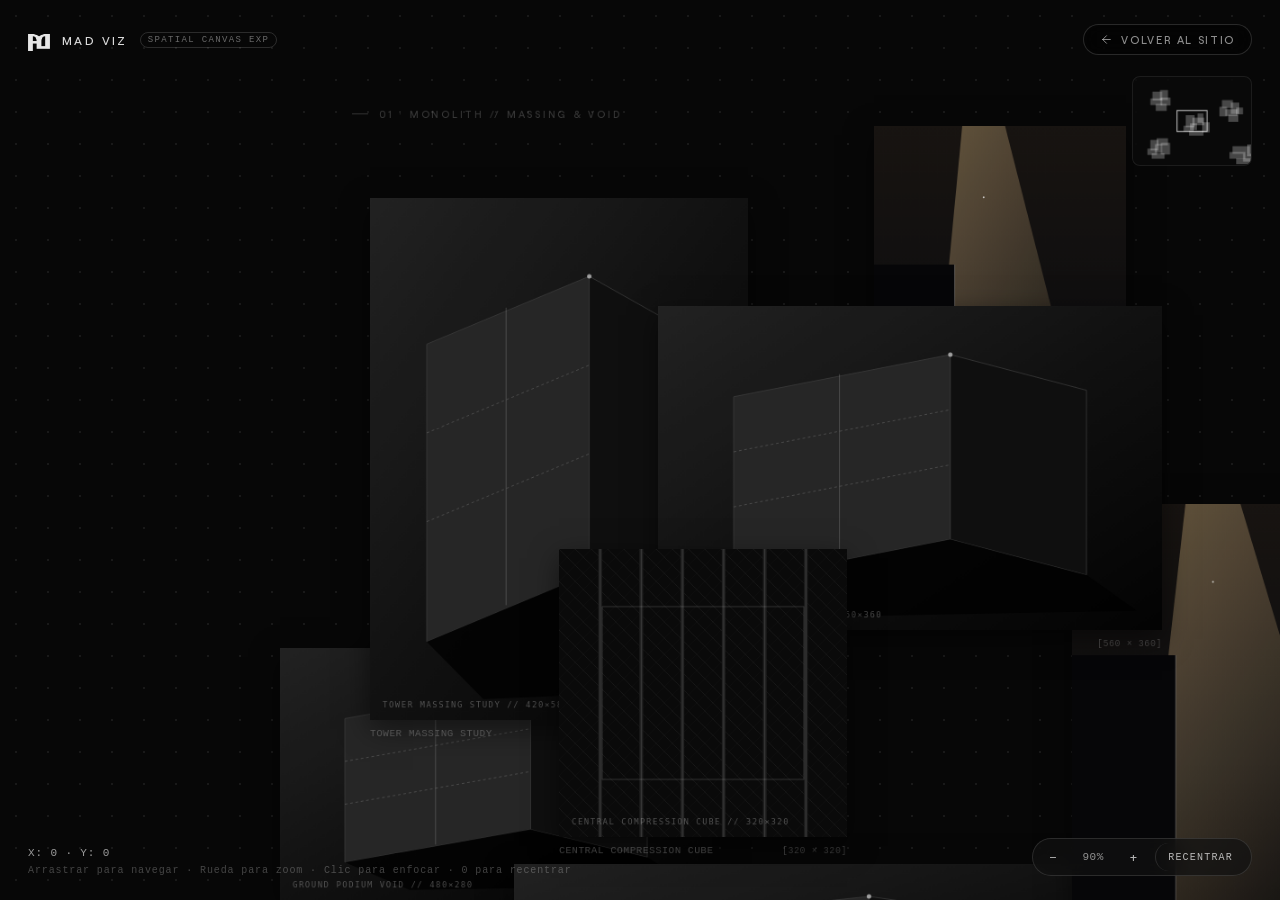
==== infinite-gallery/index.html @ 2778a17e "Initial commit: sitio web MAD" ====
<!DOCTYPE html>
<html lang="es">
<head>
  <meta charset="UTF-8">
  <meta name="viewport" content="width=device-width, initial-scale=1.0, maximum-scale=1.0, user-scalable=no">
  <meta name="description" content="Infinite Spatial Canvas — MAD VIZ Experimental Gallery. Boundless spatial visual territory inspired by early Are.na.">
  <title>Infinite Canvas — MAD VIZ (Experimental)</title>
  <link rel="icon" type="image/png" href="../images/logo-bg.png">
  <link rel="stylesheet" href="../css/infinite-canvas.css">
</head>
<body>

  <!-- Viewport del Lienzo Espacial Infinito -->
  <div id="canvas-viewport" class="canvas-viewport" role="region" aria-label="Lienzo infinito 2D">
    <div id="canvas-world" class="canvas-world"></div>
  </div>

  <!-- Heads-Up Display (HUD) minimalista -->
  <aside class="hud" aria-hidden="false">
    <!-- Encabezado superior -->
    <header class="hud__header">
      <a href="../index.html" class="hud__brand" title="Volver al inicio">
        <img src="../images/logo-white.png" alt="MADVIZ" class="hud__logo-mark">
        <span class="hud__title">MAD VIZ</span>
        <span class="hud__tag">SPATIAL CANVAS EXP</span>
      </a>

      <a href="../index.html" class="hud__back-btn">
        <svg viewBox="0 0 24 24" width="13" height="13" fill="none" stroke="currentColor" stroke-width="1.8" stroke-linecap="round" stroke-linejoin="round">
          <line x1="19" y1="12" x2="5" y2="12"></line>
          <polyline points="12 19 5 12 12 5"></polyline>
        </svg>
        <span>Volver al sitio</span>
      </a>
    </header>

    <!-- Minimapa / Radar de clusters -->
    <div class="hud__minimap" title="Radar espacial">
      <canvas id="minimap-canvas"></canvas>
    </div>

    <!-- Indicador de coordenadas y atajos (inferior izquierdo) -->
    <div class="hud__status">
      <div id="hud-coords" class="hud__coords">X: 0 · Y: 0</div>
      <div class="hud__hint">Arrastrar para navegar · Rueda para zoom · Clic para enfocar · 0 para recentrar</div>
    </div>

    <!-- Controles de navegación y zoom (inferior derecho) -->
    <div class="hud__controls">
      <button id="btn-zoom-out" class="hud__btn" aria-label="Alejar zoom" title="Alejar (-)">−</button>
      <span id="hud-zoom" class="hud__zoom-label">100%</span>
      <button id="btn-zoom-in" class="hud__btn" aria-label="Acercar zoom" title="Acercar (+)">+</button>
      <button id="btn-recenter" class="hud__btn hud__btn-recenter" title="Recentrar vista (0)">Recentrar</button>
    </div>
  </aside>

  <!-- Script del Motor Espacial -->
  <script src="../js/infinite-canvas.js"></script>
</body>
</html>
---- css/infinite-canvas.css ----
/* ============================================================
   MAD VIZ — INFINITE SPATIAL CANVAS (EXPERIMENTAL SECTION)
   Inspired by the spatial curation feeling of early Are.na
   Completely isolated styling — Does not affect the rest of the site
   ============================================================ */

/* ---- Fuentes Oficiales (Roobert) ---- */
@font-face {
  font-family: 'Roobert';
  src: url('../fonts/Roobert-Light.woff2') format('woff2');
  font-weight: 300;
  font-style: normal;
  font-display: swap;
}
@font-face {
  font-family: 'Roobert';
  src: url('../fonts/Roobert-Regular.woff2') format('woff2');
  font-weight: 400;
  font-style: normal;
  font-display: swap;
}
@font-face {
  font-family: 'Roobert';
  src: url('../fonts/Roobert-Medium.woff2') format('woff2');
  font-weight: 500;
  font-style: normal;
  font-display: swap;
}
@font-face {
  font-family: 'Roobert';
  src: url('../fonts/Roobert-SemiBold.woff2') format('woff2');
  font-weight: 600;
  font-style: normal;
  font-display: swap;
}

/* Reset y base scoped */
*, *::before, *::after {
  box-sizing: border-box;
  margin: 0;
  padding: 0;
}

:root {
  --canvas-bg: #070707;
  --canvas-dot: rgba(255, 255, 255, 0.07);
  --canvas-text: #ffffff;
  --canvas-muted: rgba(255, 255, 255, 0.45);
  --canvas-dim: rgba(255, 255, 255, 0.25);
  --canvas-border: rgba(255, 255, 255, 0.12);
  --canvas-item-bg: #111111;
  --font-sans: 'Roobert', -apple-system, BlinkMacSystemFont, "Segoe UI", Roboto, sans-serif;
  --font-mono: ui-monospace, SFMono-Regular, Menlo, Monaco, Consolas, "Liberation Mono", "Courier New", monospace;
}

html, body {
  width: 100%;
  height: 100%;
  overflow: hidden;
  background-color: var(--canvas-bg);
  color: var(--canvas-text);
  font-family: var(--font-sans);
  user-select: none;
  -webkit-user-select: none;
  touch-action: none;
}

/* Viewport principal de la galería espacial */
.canvas-viewport {
  position: absolute;
  inset: 0;
  width: 100vw;
  height: 100vh;
  overflow: hidden;
  cursor: grab;
  background-color: var(--canvas-bg);
  /* Sutil cuadrícula de puntos arquitectónicos en el fondo infinito */
  background-image: radial-gradient(var(--canvas-dot) 1px, transparent 1px);
  background-size: 32px 32px;
  background-position: 0 0;
}

.canvas-viewport.is-dragging {
  cursor: grabbing;
}

/* Capa del mundo virtual transformable (X, Y, Scale) */
.canvas-world {
  position: absolute;
  top: 0;
  left: 0;
  width: 0;
  height: 0;
  transform-origin: 0 0;
  will-change: transform;
  pointer-events: auto;
}

/* ============================================================
   CANVAS ITEM — Bloque visual libre (Organized Chaos / Are.na style)
   ============================================================ */
.canvas-item {
  position: absolute;
  background: var(--canvas-item-bg);
  cursor: pointer;
  transition: transform 0.25s cubic-bezier(0.16, 1, 0.3, 1), box-shadow 0.3s ease;
  transform-origin: center center;
  box-shadow: 0 10px 30px rgba(0, 0, 0, 0.5);
  overflow: visible;
}

.canvas-item:hover {
  z-index: 99 !important;
  box-shadow: 0 20px 50px rgba(0, 0, 0, 0.8), 0 0 0 1px rgba(255, 255, 255, 0.25);
}

.canvas-item__image-wrap {
  width: 100%;
  height: 100%;
  overflow: hidden;
  position: relative;
  background: #141414;
}

.canvas-item__img {
  width: 100%;
  height: 100%;
  object-fit: cover;
  display: block;
  pointer-events: none;
  transition: transform 0.4s ease, filter 0.4s ease;
  filter: brightness(0.92) contrast(1.05);
}

.canvas-item:hover .canvas-item__img {
  transform: scale(1.03);
  filter: brightness(1) contrast(1.08);
}

/* Micro-metadatos estilo Are.na (minimalistas, sin invadir la composición) */
.canvas-item__meta {
  position: absolute;
  top: calc(100% + 8px);
  left: 0;
  width: 100%;
  display: flex;
  justify-content: space-between;
  align-items: center;
  font-family: var(--font-mono);
  font-size: 11px;
  line-height: 1.3;
  letter-spacing: 0.05em;
  color: var(--canvas-dim);
  pointer-events: none;
  transition: color 0.2s ease, opacity 0.2s ease;
  white-space: nowrap;
}

.canvas-item:hover .canvas-item__meta {
  color: var(--canvas-muted);
}

.canvas-item__meta-title {
  overflow: hidden;
  text-overflow: ellipsis;
  max-width: 70%;
  text-transform: uppercase;
}

.canvas-item__meta-dims {
  font-size: 10px;
  color: rgba(255, 255, 255, 0.2);
}

/* Indicador de cluster espacial (sutil tag temático en el espacio) */
.cluster-label {
  position: absolute;
  pointer-events: none;
  font-family: var(--font-sans);
  font-size: 11px;
  font-weight: 500;
  letter-spacing: 0.25em;
  text-transform: uppercase;
  color: rgba(255, 255, 255, 0.2);
  display: flex;
  align-items: center;
  gap: 12px;
  white-space: nowrap;
}

.cluster-label::before {
  content: '';
  display: inline-block;
  width: 18px;
  height: 1px;
  background: rgba(255, 255, 255, 0.2);
}

/* ============================================================
   HEADS-UP DISPLAY (HUD) — Interfaz discreta y minimalista
   ============================================================ */
.hud {
  position: fixed;
  inset: 0;
  pointer-events: none;
  z-index: 1000;
}

/* Barra superior minimalista */
.hud__header {
  position: absolute;
  top: 24px;
  left: 28px;
  right: 28px;
  display: flex;
  justify-content: space-between;
  align-items: center;
  pointer-events: auto;
}

.hud__brand {
  display: flex;
  align-items: center;
  gap: 12px;
  text-decoration: none;
  color: var(--canvas-text);
}

.hud__logo-mark {
  width: 22px;
  height: 22px;
  opacity: 0.9;
}

.hud__title {
  font-size: 12px;
  font-weight: 500;
  letter-spacing: 0.2em;
  text-transform: uppercase;
  color: rgba(255, 255, 255, 0.85);
}

.hud__tag {
  font-family: var(--font-mono);
  font-size: 9px;
  letter-spacing: 0.15em;
  color: rgba(255, 255, 255, 0.4);
  padding: 2px 7px;
  border: 1px solid rgba(255, 255, 255, 0.15);
  border-radius: 999px;
  text-transform: uppercase;
}

.hud__back-btn {
  display: inline-flex;
  align-items: center;
  gap: 8px;
  font-family: var(--font-sans);
  font-size: 11px;
  font-weight: 500;
  letter-spacing: 0.15em;
  text-transform: uppercase;
  color: rgba(255, 255, 255, 0.55);
  text-decoration: none;
  padding: 8px 16px;
  border: 1px solid rgba(255, 255, 255, 0.15);
  border-radius: 999px;
  background: rgba(0, 0, 0, 0.4);
  backdrop-filter: blur(10px);
  -webkit-backdrop-filter: blur(10px);
  transition: all 0.2s ease;
}

.hud__back-btn:hover {
  color: #ffffff;
  border-color: rgba(255, 255, 255, 0.4);
  background: rgba(255, 255, 255, 0.08);
}

/* Indicador de coordenadas y ayuda (esquina inferior izquierda) */
.hud__status {
  position: absolute;
  bottom: 24px;
  left: 28px;
  display: flex;
  flex-direction: column;
  gap: 6px;
  font-family: var(--font-mono);
  font-size: 11px;
  letter-spacing: 0.08em;
  color: rgba(255, 255, 255, 0.35);
  pointer-events: none;
}

.hud__coords {
  color: rgba(255, 255, 255, 0.6);
}

.hud__hint {
  font-size: 10px;
  color: rgba(255, 255, 255, 0.25);
}

/* Controles de Zoom y Recentrado (esquina inferior derecha) */
.hud__controls {
  position: absolute;
  bottom: 24px;
  right: 28px;
  display: flex;
  align-items: center;
  gap: 4px;
  background: rgba(18, 18, 18, 0.7);
  border: 1px solid rgba(255, 255, 255, 0.12);
  backdrop-filter: blur(12px);
  -webkit-backdrop-filter: blur(12px);
  padding: 4px 6px;
  border-radius: 999px;
  pointer-events: auto;
}

.hud__btn {
  background: transparent;
  border: none;
  color: rgba(255, 255, 255, 0.7);
  font-family: var(--font-sans);
  font-size: 13px;
  font-weight: 400;
  width: 28px;
  height: 28px;
  border-radius: 50%;
  display: flex;
  align-items: center;
  justify-content: center;
  cursor: pointer;
  transition: all 0.18s ease;
}

.hud__btn:hover {
  color: #ffffff;
  background: rgba(255, 255, 255, 0.12);
}

.hud__btn:active {
  transform: scale(0.92);
}

.hud__zoom-label {
  font-family: var(--font-mono);
  font-size: 11px;
  letter-spacing: 0.05em;
  min-width: 44px;
  text-align: center;
  color: rgba(255, 255, 255, 0.55);
}

.hud__btn-recenter {
  width: auto;
  padding: 0 12px;
  border-radius: 999px;
  font-size: 10px;
  letter-spacing: 0.12em;
  text-transform: uppercase;
  font-family: var(--font-mono);
  border-left: 1px solid rgba(255, 255, 255, 0.12);
  margin-left: 4px;
}

/* Vista previa de cluster en minimapa (radar sutil) */
.hud__minimap {
  position: absolute;
  top: 76px;
  right: 28px;
  width: 120px;
  height: 90px;
  background: rgba(12, 12, 12, 0.6);
  border: 1px solid rgba(255, 255, 255, 0.08);
  border-radius: 8px;
  backdrop-filter: blur(8px);
  -webkit-backdrop-filter: blur(8px);
  pointer-events: auto;
  overflow: hidden;
  transition: opacity 0.3s ease;
}

.hud__minimap canvas {
  width: 100%;
  height: 100%;
  display: block;
}

@media (max-width: 768px) {
  .hud__header { top: 16px; left: 16px; right: 16px; }
  .hud__status { bottom: 16px; left: 16px; font-size: 10px; }
  .hud__controls { bottom: 16px; right: 16px; }
  .hud__minimap { display: none; }
  .hud__title { font-size: 11px; }
}
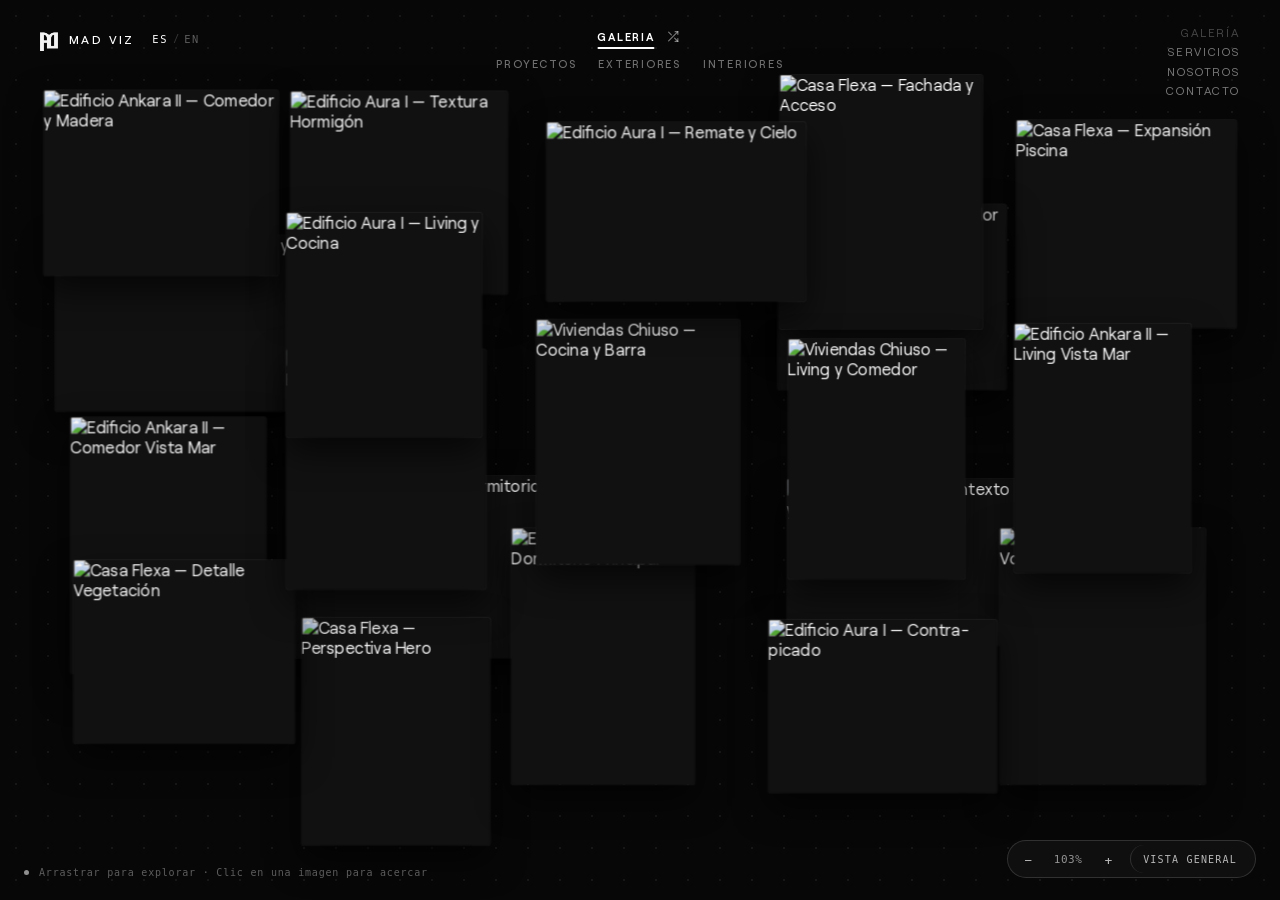
==== commit 19e71493: "Actualizar galeria interactiva y vista grid de archivo" ====
--- a/infinite-gallery/index.html
+++ b/infinite-gallery/index.html
@@ -3,58 +3,142 @@
 <head>
   <meta charset="UTF-8">
   <meta name="viewport" content="width=device-width, initial-scale=1.0, maximum-scale=1.0, user-scalable=no">
-  <meta name="description" content="Infinite Spatial Canvas — MAD VIZ Experimental Gallery. Boundless spatial visual territory inspired by early Are.na.">
-  <title>Infinite Canvas — MAD VIZ (Experimental)</title>
+  <meta name="description" content="Galería Espacial — MAD VIZ. Lienzo interactivo ajustado a la pantalla con 3 modos de organización: Por Proyecto, Aleatorio e Interiores / Exteriores.">
+  <title>Galería Espacial — MAD VIZ (Experimental)</title>
   <link rel="icon" type="image/png" href="../images/logo-bg.png">
   <link rel="stylesheet" href="../css/infinite-canvas.css">
 </head>
-<body>
+<body class="page-infinite-gallery">
 
-  <!-- Viewport del Lienzo Espacial Infinito -->
-  <div id="canvas-viewport" class="canvas-viewport" role="region" aria-label="Lienzo infinito 2D">
+  <!-- Puntero custom dot (monopo style - idéntico a toda la web) -->
+  <div class="cursor-dot" id="cursor-dot" aria-hidden="true"></div>
+
+  <!-- Menu Overlay (Mobile / Navegación Global) -->
+  <div id="menu-overlay" class="menu-overlay" role="dialog" aria-modal="true">
+    <div class="menu-overlay__header">
+      <a href="../index.html" class="menu-overlay__logo">
+        <img src="../images/logo-white.png" alt="MADVIZ">
+      </a>
+      <button class="menu-overlay__close">Close</button>
+    </div>
+    <nav class="menu-overlay__nav">
+      <a href="../index.html" data-es="Inicio" data-en="Home">Inicio</a>
+      <a href="../archive.html" class="is-active" data-es="Galería" data-en="Gallery">Galería</a>
+      <a href="../services.html" data-es="Servicios" data-en="Services">Servicios</a>
+      <a href="../about.html" data-es="Nosotros" data-en="About">Nosotros</a>
+      <a href="../contact.html" data-es="Contacto" data-en="Contact">Contacto</a>
+    </nav>
+    <div class="menu-overlay__footer">
+      <p>Mar del Plata, Argentina</p>
+      <p>© 2025 MAD 3D Studio</p>
+    </div>
+  </div>
+
+  <!-- Viewport del Lienzo Espacial Ajustado a la Pantalla -->
+  <div id="canvas-viewport" class="canvas-viewport" role="region" aria-label="Lienzo espacial">
     <div id="canvas-world" class="canvas-world"></div>
   </div>
 
-  <!-- Heads-Up Display (HUD) minimalista -->
+  <!-- Heads-Up Display (HUD) con Navegación General y Selector de Modos -->
   <aside class="hud" aria-hidden="false">
-    <!-- Encabezado superior -->
+    <!-- Encabezado superior con Secciones Generales y Selector de Modos -->
     <header class="hud__header">
-      <a href="../index.html" class="hud__brand" title="Volver al inicio">
-        <img src="../images/logo-white.png" alt="MADVIZ" class="hud__logo-mark">
-        <span class="hud__title">MAD VIZ</span>
-        <span class="hud__tag">SPATIAL CANVAS EXP</span>
-      </a>
+      <!-- Izquierda: Logotipo MAD VIZ + ES/EN -->
+      <div class="site-header__left">
+        <a href="../index.html" class="hud__brand" title="Volver al inicio" aria-label="MADVIZ Inicio">
+          <div class="hud__logo-wrap glitch-logo">
+            <img src="../images/logo-white.png" alt="MADVIZ" class="hud__logo-mark">
+            <div class="glitch-logo__layer glitch-logo__layer--1" aria-hidden="true">
+              <img src="../images/logo-white.png" alt="">
+            </div>
+            <div class="glitch-logo__layer glitch-logo__layer--2" aria-hidden="true">
+              <img src="../images/logo-white.png" alt="">
+            </div>
+            <div class="glitch-logo__layer glitch-logo__layer--3" aria-hidden="true">
+              <img src="../images/logo-white.png" alt="">
+            </div>
+          </div>
+          <span class="hud__title">MAD VIZ</span>
+        </a>
+        <div class="lang-switcher" aria-label="Idioma">
+          <button class="lang-btn is-active" data-lang="es" aria-label="Español">ES</button>
+          <span class="lang-sep" aria-hidden="true">/</span>
+          <button class="lang-btn" data-lang="en" aria-label="English">EN</button>
+        </div>
+      </div>
 
-      <a href="../index.html" class="hud__back-btn">
-        <svg viewBox="0 0 24 24" width="13" height="13" fill="none" stroke="currentColor" stroke-width="1.8" stroke-linecap="round" stroke-linejoin="round">
-          <line x1="19" y1="12" x2="5" y2="12"></line>
-          <polyline points="12 19 5 12 12 5"></polyline>
-        </svg>
-        <span>Volver al sitio</span>
-      </a>
+      <!-- SELECTOR DE MODOS EN 2 FILAS (Centrado exacto en pantalla) -->
+      <nav class="hud__nav-matrix" aria-label="Modos de visualización">
+        <!-- Fila 1: GALERIA + ICONO ALEATORIZADOR -->
+        <div class="hud__nav-row hud__nav-row--top">
+          <button class="hud__mode-btn is-active" data-mode="gallery">GALERIA</button>
+          <button id="btn-shuffle" class="hud__shuffle-btn" title="Mezclar tablero aleatoriamente" aria-label="Aleatorizar tablero">
+            <svg viewBox="0 0 24 24" width="13" height="13" fill="none" stroke="currentColor" stroke-width="2.2" stroke-linecap="round" stroke-linejoin="round">
+              <polyline points="16 3 21 3 21 8"></polyline>
+              <line x1="4" y1="20" x2="21" y2="3"></line>
+              <polyline points="21 16 21 21 16 21"></polyline>
+              <line x1="15" y1="15" x2="21" y2="21"></line>
+              <line x1="4" y1="4" x2="9" y2="9"></line>
+            </svg>
+          </button>
+        </div>
+
+        <!-- Fila 2: PROYECTOS · EXTERIORES · INTERIORES -->
+        <div class="hud__nav-row hud__nav-row--bottom">
+          <button class="hud__mode-btn" data-mode="projects">PROYECTOS</button>
+          <button class="hud__mode-btn" data-mode="exteriors">EXTERIORES</button>
+          <button class="hud__mode-btn" data-mode="interiors">INTERIORES</button>
+        </div>
+      </nav>
+
+      <!-- Derecha: Secciones del sitio general (sin botón 'Volver al sitio') -->
+      <nav class="site-nav" aria-label="Navegación principal">
+        <a href="../archive.html" class="is-active" data-es="Galería" data-en="Gallery">Galería</a>
+        <a href="../services.html" data-es="Servicios" data-en="Services">Servicios</a>
+        <a href="../about.html" data-es="Nosotros" data-en="About">Nosotros</a>
+        <a href="../contact.html" data-es="Contacto" data-en="Contact">Contacto</a>
+        <button class="menu-toggle-mobile" id="menu-toggle" aria-label="Abrir menú">Menu</button>
+      </nav>
     </header>
 
-    <!-- Minimapa / Radar de clusters -->
-    <div class="hud__minimap" title="Radar espacial">
-      <canvas id="minimap-canvas"></canvas>
+    <!-- Indicador inferior izquierdo -->
+    <div class="hud__status">
+      <span class="hud__status-dot"></span>
+      <span id="hud-status-text">Arrastrar para explorar · Clic en una imagen para acercar</span>
     </div>
 
-    <!-- Indicador de coordenadas y atajos (inferior izquierdo) -->
-    <div class="hud__status">
-      <div id="hud-coords" class="hud__coords">X: 0 · Y: 0</div>
-      <div class="hud__hint">Arrastrar para navegar · Rueda para zoom · Clic para enfocar · 0 para recentrar</div>
-    </div>
-
-    <!-- Controles de navegación y zoom (inferior derecho) -->
+    <!-- Controles de Zoom y Vista General (inferior derecho) -->
     <div class="hud__controls">
       <button id="btn-zoom-out" class="hud__btn" aria-label="Alejar zoom" title="Alejar (-)">−</button>
       <span id="hud-zoom" class="hud__zoom-label">100%</span>
       <button id="btn-zoom-in" class="hud__btn" aria-label="Acercar zoom" title="Acercar (+)">+</button>
-      <button id="btn-recenter" class="hud__btn hud__btn-recenter" title="Recentrar vista (0)">Recentrar</button>
+      <button id="btn-recenter" class="hud__btn hud__btn-recenter" title="Vista General (0)">Vista General</button>
     </div>
   </aside>
 
-  <!-- Script del Motor Espacial -->
+  <!-- Lightbox / Modal a Pantalla Completa (Click 2) -->
+  <div id="spatial-lightbox" class="spatial-lightbox" role="dialog" aria-modal="true" aria-hidden="true">
+    <button id="spatial-lightbox-close" class="spatial-lightbox__close">Cerrar</button>
+    <button id="spatial-lightbox-prev" class="spatial-lightbox__nav spatial-lightbox__nav--prev" aria-label="Anterior">
+      <svg viewBox="0 0 24 24" width="24" height="24" fill="none" stroke="currentColor" stroke-width="1.5" stroke-linecap="round" stroke-linejoin="round">
+        <polyline points="15 18 9 12 15 6"></polyline>
+      </svg>
+    </button>
+    <div class="spatial-lightbox__stage">
+      <img id="spatial-lightbox-img" class="spatial-lightbox__img" src="" alt="Render arquitectónico">
+      <div class="spatial-lightbox__info">
+        <span id="spatial-lightbox-title" class="spatial-lightbox__title"></span>
+        <span id="spatial-lightbox-counter" class="spatial-lightbox__counter"></span>
+      </div>
+    </div>
+    <button id="spatial-lightbox-next" class="spatial-lightbox__nav spatial-lightbox__nav--next" aria-label="Siguiente">
+      <svg viewBox="0 0 24 24" width="24" height="24" fill="none" stroke="currentColor" stroke-width="1.5" stroke-linecap="round" stroke-linejoin="round">
+        <polyline points="9 18 15 12 9 6"></polyline>
+      </svg>
+    </button>
+  </div>
+
+  <!-- Motor del Lienzo Espacial -->
   <script src="../js/infinite-canvas.js"></script>
 </body>
 </html>
--- a/css/infinite-canvas.css
+++ b/css/infinite-canvas.css
@@ -1,7 +1,8 @@
 /* ============================================================
-   MAD VIZ — INFINITE SPATIAL CANVAS (EXPERIMENTAL SECTION)
-   Inspired by the spatial curation feeling of early Are.na
-   Completely isolated styling — Does not affect the rest of the site
+   MAD VIZ — SCREEN-FITTED SPATIAL CANVAS (EXPERIMENTAL SECTION)
+   Fits screen size on PC & Phone · 3 Organization Modes
+   No text under images · Clean expand icon · Titles on zoom-in
+   100% isolated styling
    ============================================================ */
 
 /* ---- Fuentes Oficiales (Roobert) ---- */
@@ -34,7 +35,6 @@
   font-display: swap;
 }
 
-/* Reset y base scoped */
 *, *::before, *::after {
   box-sizing: border-box;
   margin: 0;
@@ -43,14 +43,11 @@
 
 :root {
   --canvas-bg: #070707;
-  --canvas-dot: rgba(255, 255, 255, 0.07);
-  --canvas-text: #ffffff;
-  --canvas-muted: rgba(255, 255, 255, 0.45);
-  --canvas-dim: rgba(255, 255, 255, 0.25);
-  --canvas-border: rgba(255, 255, 255, 0.12);
-  --canvas-item-bg: #111111;
+  --canvas-dot: rgba(255, 255, 255, 0.06);
+  --text-main: #ffffff;
+  --text-muted: rgba(255, 255, 255, 0.5);
   --font-sans: 'Roobert', -apple-system, BlinkMacSystemFont, "Segoe UI", Roboto, sans-serif;
-  --font-mono: ui-monospace, SFMono-Regular, Menlo, Monaco, Consolas, "Liberation Mono", "Courier New", monospace;
+  --font-mono: ui-monospace, SFMono-Regular, Menlo, Monaco, Consolas, monospace;
 }
 
 html, body {
@@ -58,14 +55,16 @@
   height: 100%;
   overflow: hidden;
   background-color: var(--canvas-bg);
-  color: var(--canvas-text);
+  color: var(--text-main);
   font-family: var(--font-sans);
   user-select: none;
   -webkit-user-select: none;
   touch-action: none;
 }
 
-/* Viewport principal de la galería espacial */
+/* ============================================================
+   CANVAS VIEWPORT & WORLD (Ajustado al tamaño de pantalla)
+   ============================================================ */
 .canvas-viewport {
   position: absolute;
   inset: 0;
@@ -74,7 +73,6 @@
   overflow: hidden;
   cursor: grab;
   background-color: var(--canvas-bg);
-  /* Sutil cuadrícula de puntos arquitectónicos en el fondo infinito */
   background-image: radial-gradient(var(--canvas-dot) 1px, transparent 1px);
   background-size: 32px 32px;
   background-position: 0 0;
@@ -84,7 +82,6 @@
   cursor: grabbing;
 }
 
-/* Capa del mundo virtual transformable (X, Y, Scale) */
 .canvas-world {
   position: absolute;
   top: 0;
@@ -96,108 +93,238 @@
   pointer-events: auto;
 }
 
+/* Etiquetas flotantes de sección (Aparecen en modo categorías o al enfocar) */
+.section-marker {
+  position: absolute;
+  font-family: var(--font-sans);
+  font-size: 11px;
+  font-weight: 500;
+  letter-spacing: 0.22em;
+  text-transform: uppercase;
+  color: rgba(255, 255, 255, 0.4);
+  pointer-events: none;
+  white-space: nowrap;
+  transition: opacity 0.4s ease, transform 0.4s ease;
+  display: flex;
+  align-items: center;
+  gap: 10px;
+}
+
+.section-marker::before {
+  content: '';
+  display: inline-block;
+  width: 14px;
+  height: 1px;
+  background: rgba(255, 255, 255, 0.3);
+}
+
+/* Título de proyecto — Oculto en vista general, emerge al seleccionar */
+.project-header-marker {
+  position: absolute;
+  display: flex;
+  align-items: baseline;
+  gap: 10px;
+  opacity: 0;
+  pointer-events: none;
+  transform: translateY(10px);
+  transition: opacity 0.4s cubic-bezier(0.16, 1, 0.3, 1), transform 0.4s cubic-bezier(0.16, 1, 0.3, 1);
+  white-space: nowrap;
+  z-index: 120;
+}
+
+.project-header-marker.is-visible {
+  opacity: 1;
+  pointer-events: auto;
+  transform: translateY(0);
+}
+
+.project-header-marker__num {
+  font-family: var(--font-mono);
+  font-size: 11px;
+  letter-spacing: 0.16em;
+  color: rgba(255, 255, 255, 0.45);
+}
+
+.project-header-marker__title {
+  font-size: clamp(1.2rem, 2vw, 1.6rem);
+  font-weight: 300;
+  letter-spacing: 0.08em;
+  text-transform: uppercase;
+  color: #ffffff;
+  text-shadow: 0 4px 18px rgba(0, 0, 0, 0.85);
+}
+
 /* ============================================================
-   CANVAS ITEM — Bloque visual libre (Organized Chaos / Are.na style)
+   SPATIAL ITEM (Sin texto inferior · Animación 3D · Transición fluida)
    ============================================================ */
-.canvas-item {
-  position: absolute;
-  background: var(--canvas-item-bg);
+.spatial-item {
+  position: absolute;
   cursor: pointer;
-  transition: transform 0.25s cubic-bezier(0.16, 1, 0.3, 1), box-shadow 0.3s ease;
-  transform-origin: center center;
-  box-shadow: 0 10px 30px rgba(0, 0, 0, 0.5);
-  overflow: visible;
-}
-
-.canvas-item:hover {
-  z-index: 99 !important;
-  box-shadow: 0 20px 50px rgba(0, 0, 0, 0.8), 0 0 0 1px rgba(255, 255, 255, 0.25);
-}
-
-.canvas-item__image-wrap {
+  transform-style: preserve-3d;
+  will-change: transform, left, top, width, height, box-shadow, filter, opacity;
+  /* Transición fluida al cambiar de modo de ordenamiento y asentamiento suave */
+  transition:
+    left 0.65s cubic-bezier(0.16, 1, 0.3, 1),
+    top 0.65s cubic-bezier(0.16, 1, 0.3, 1),
+    width 0.65s cubic-bezier(0.16, 1, 0.3, 1),
+    height 0.65s cubic-bezier(0.16, 1, 0.3, 1),
+    transform 0.16s cubic-bezier(0.2, 0.9, 0.3, 1),
+    box-shadow 0.25s ease,
+    filter 0.45s cubic-bezier(0.16, 1, 0.3, 1),
+    opacity 0.45s cubic-bezier(0.16, 1, 0.3, 1);
+  user-select: none;
+  -webkit-user-select: none;
+}
+
+.spatial-item__card {
+  position: relative;
   width: 100%;
   height: 100%;
+  background: #111111;
+  box-shadow: 0 14px 34px rgba(0, 0, 0, 0.65), 0 0 0 1px rgba(255, 255, 255, 0.07);
   overflow: hidden;
-  position: relative;
-  background: #141414;
-}
-
-.canvas-item__img {
+  border-radius: 2px;
+  transition: box-shadow 0.25s ease, border-color 0.25s ease;
+}
+
+.spatial-item__img {
   width: 100%;
   height: 100%;
   object-fit: cover;
   display: block;
   pointer-events: none;
-  transition: transform 0.4s ease, filter 0.4s ease;
-  filter: brightness(0.92) contrast(1.05);
-}
-
-.canvas-item:hover .canvas-item__img {
-  transform: scale(1.03);
-  filter: brightness(1) contrast(1.08);
-}
-
-/* Micro-metadatos estilo Are.na (minimalistas, sin invadir la composición) */
-.canvas-item__meta {
-  position: absolute;
-  top: calc(100% + 8px);
-  left: 0;
-  width: 100%;
-  display: flex;
-  justify-content: space-between;
-  align-items: center;
-  font-family: var(--font-mono);
-  font-size: 11px;
-  line-height: 1.3;
-  letter-spacing: 0.05em;
-  color: var(--canvas-dim);
-  pointer-events: none;
-  transition: color 0.2s ease, opacity 0.2s ease;
-  white-space: nowrap;
-}
-
-.canvas-item:hover .canvas-item__meta {
-  color: var(--canvas-muted);
-}
-
-.canvas-item__meta-title {
-  overflow: hidden;
-  text-overflow: ellipsis;
-  max-width: 70%;
-  text-transform: uppercase;
-}
-
-.canvas-item__meta-dims {
-  font-size: 10px;
-  color: rgba(255, 255, 255, 0.2);
-}
-
-/* Indicador de cluster espacial (sutil tag temático en el espacio) */
-.cluster-label {
-  position: absolute;
-  pointer-events: none;
+  transition: transform 0.22s cubic-bezier(0.2, 0.9, 0.3, 1), filter 0.45s ease;
+  filter: brightness(0.96) contrast(1.02);
+}
+
+/* Brillo especular 3D tipo cresta de ola */
+.spatial-item__shine {
+  position: absolute;
+  inset: 0;
+  background: radial-gradient(circle at 50% 50%, rgba(255, 255, 255, 0.28) 0%, transparent 65%);
+  opacity: 0;
+  pointer-events: none;
+  transition: opacity 0.25s ease;
+  mix-blend-mode: overlay;
+}
+
+/* Hover 3D Atractivo estilo onda / ola */
+.spatial-item:hover {
+  z-index: 95 !important;
+}
+
+.spatial-item:hover .spatial-item__card {
+  box-shadow: 0 32px 75px rgba(0, 0, 0, 0.94), 0 0 0 1.5px rgba(255, 255, 255, 0.45);
+}
+
+.spatial-item:hover .spatial-item__img {
+  filter: brightness(1.08) contrast(1.06);
+}
+
+.spatial-item:hover .spatial-item__shine {
+  opacity: 1;
+}
+
+/* Estado Enfocado (Click 1) — Completamente normal, centrada y sin rotación residual */
+.spatial-item.is-focused,
+.spatial-item.is-focused:hover {
+  z-index: 100 !important;
+  transform: translateZ(28px) !important;
+}
+
+.spatial-item.is-focused .spatial-item__card,
+.spatial-item.is-focused:hover .spatial-item__card {
+  box-shadow: 0 36px 85px rgba(0, 0, 0, 0.96), 0 0 0 2px rgba(255, 255, 255, 0.85);
+  transform: none !important;
+}
+
+.spatial-item.is-focused .spatial-item__img,
+.spatial-item.is-focused:hover .spatial-item__img {
+  transform: none !important;
+  filter: brightness(1.08) contrast(1.08);
+}
+
+/* Ítems ocultos en modos filtrados (Exteriores / Interiores) */
+.spatial-item.is-hidden {
+  opacity: 0 !important;
+  pointer-events: none !important;
+  transform: scale(0.35) !important;
+  transition: opacity 0.45s ease, transform 0.45s ease !important;
+}
+
+/* Al seleccionar una imagen: las demás se ponen en gris y con transparencia muy leve */
+.canvas-world.has-focused-item .spatial-item:not(.is-focused) {
+  filter: grayscale(100%) brightness(0.72);
+  opacity: 0.82;
+}
+
+.canvas-world.has-focused-item .spatial-item.is-focused {
+  filter: grayscale(0%) brightness(1.08);
+  opacity: 1;
+}
+
+/* TÍTULO DEL PROYECTO SOBRE LA IMAGEN (Superior Izquierda · Sin recuadro) */
+.spatial-item__project-tag {
+  position: absolute;
+  top: 14px;
+  left: 15px;
+  color: #ffffff;
   font-family: var(--font-sans);
   font-size: 11px;
-  font-weight: 500;
-  letter-spacing: 0.25em;
-  text-transform: uppercase;
-  color: rgba(255, 255, 255, 0.2);
-  display: flex;
-  align-items: center;
-  gap: 12px;
+  font-weight: 600;
+  letter-spacing: 0.16em;
+  text-transform: uppercase;
+  text-shadow:
+    0 1px 3px rgba(0, 0, 0, 1),
+    0 2px 8px rgba(0, 0, 0, 0.95),
+    0 4px 16px rgba(0, 0, 0, 0.9),
+    0 0 24px rgba(0, 0, 0, 0.85);
+  opacity: 0;
+  transform: translateY(-4px);
+  transition: opacity 0.28s ease, transform 0.28s cubic-bezier(0.16, 1, 0.3, 1);
+  pointer-events: none;
+  z-index: 25;
   white-space: nowrap;
-}
-
-.cluster-label::before {
-  content: '';
-  display: inline-block;
-  width: 18px;
-  height: 1px;
-  background: rgba(255, 255, 255, 0.2);
+  user-select: none;
+}
+
+.spatial-item.is-focused .spatial-item__project-tag {
+  opacity: 1;
+  transform: translateY(0);
+}
+
+/* LOGO DE FLECHITAS SIN RECUADRO NI TEXTO (Click 1 -> Indicador para Click 2) */
+.spatial-item__expand-icon {
+  position: absolute;
+  bottom: 12px;
+  right: 12px;
+  width: 20px;
+  height: 20px;
+  display: flex;
+  align-items: center;
+  justify-content: center;
+  color: #ffffff;
+  filter: drop-shadow(0 2px 6px rgba(0, 0, 0, 0.9));
+  opacity: 0;
+  transform: scale(0.65);
+  transition: opacity 0.28s ease, transform 0.28s cubic-bezier(0.16, 1, 0.3, 1);
+  pointer-events: none;
+  z-index: 20;
+}
+
+.spatial-item__expand-icon svg {
+  width: 100%;
+  height: 100%;
+  display: block;
+}
+
+.spatial-item.is-focused .spatial-item__expand-icon {
+  opacity: 1;
+  transform: scale(1);
 }
 
 /* ============================================================
-   HEADS-UP DISPLAY (HUD) — Interfaz discreta y minimalista
+   HEADS-UP DISPLAY (HUD)
    ============================================================ */
 .hud {
   position: fixed;
@@ -206,30 +333,150 @@
   z-index: 1000;
 }
 
-/* Barra superior minimalista */
 .hud__header {
   position: absolute;
-  top: 24px;
-  left: 28px;
-  right: 28px;
+  top: 1.6rem;
+  left: 2.5rem;
+  right: 2.5rem;
   display: flex;
   justify-content: space-between;
-  align-items: center;
+  align-items: flex-start;
+  gap: 16px;
   pointer-events: auto;
+  z-index: 1000;
+}
+
+/* Izquierda: Logotipo + Selector de Idioma ES/EN */
+.site-header__left {
+  display: flex;
+  align-items: center;
+  gap: 1.1rem;
+  height: 26px;
+  flex-shrink: 0;
 }
 
 .hud__brand {
   display: flex;
   align-items: center;
-  gap: 12px;
+  gap: 11px;
   text-decoration: none;
-  color: var(--canvas-text);
+  color: #ffffff;
+}
+
+/* Selector de idioma — ES / EN */
+.lang-switcher {
+  display: flex;
+  align-items: center;
+  gap: 5px;
+}
+
+.lang-btn {
+  font-family: var(--font-mono);
+  font-size: 0.65rem;
+  font-weight: 400;
+  letter-spacing: 0.16em;
+  color: rgba(255, 255, 255, 0.35);
+  text-transform: uppercase;
+  cursor: pointer;
+  padding: 0;
+  transition: color 0.2s ease;
+  background: none;
+  border: none;
+}
+
+.lang-btn.is-active {
+  color: #ffffff;
+}
+
+.lang-btn:hover:not(.is-active) {
+  color: rgba(255, 255, 255, 0.75);
+}
+
+.lang-sep {
+  font-family: var(--font-mono);
+  font-size: 0.62rem;
+  color: rgba(255, 255, 255, 0.2);
+  user-select: none;
+}
+
+/* Contenedor del logotipo con efecto Glitch */
+.hud__logo-wrap {
+  position: relative;
+  display: inline-flex;
+  align-items: center;
+  justify-content: center;
+  height: 24px;
+  cursor: pointer;
+  line-height: 0;
+  overflow: visible;
+  flex-shrink: 0;
 }
 
 .hud__logo-mark {
-  width: 22px;
-  height: 22px;
-  opacity: 0.9;
+  height: 24px;
+  width: auto;
+  aspect-ratio: auto;
+  object-fit: contain;
+  display: block;
+  opacity: 0.95;
+  transition: transform 0.2s ease, filter 0.2s ease;
+  position: relative;
+  z-index: 1;
+}
+
+/* Capas de fractura Glitch */
+.hud__logo-wrap .glitch-logo__layer {
+  position: absolute;
+  inset: 0;
+  width: 100%;
+  height: 100%;
+  opacity: 0;
+  pointer-events: none;
+  z-index: 2;
+}
+
+.hud__logo-wrap .glitch-logo__layer img {
+  height: 100%;
+  width: auto;
+  object-fit: contain;
+  display: block;
+}
+
+.hud__logo-wrap .glitch-logo__layer--1 {
+  filter: drop-shadow(-3px 0 #00ffff);
+}
+
+.hud__logo-wrap .glitch-logo__layer--2 {
+  filter: drop-shadow(3px 0 #ff0055);
+}
+
+.hud__logo-wrap .glitch-logo__layer--3 {
+  filter: drop-shadow(0 -1.5px rgba(255, 255, 255, 0.85));
+}
+
+/* Glitch en Hover */
+.hud__brand:hover .hud__logo-mark,
+.hud__logo-wrap:hover .hud__logo-mark {
+  filter: drop-shadow(-2px 0 #00ffff) drop-shadow(2px 0 #ff0055);
+  animation: glitch-jitter 0.22s infinite;
+}
+
+.hud__brand:hover .glitch-logo__layer--1,
+.hud__logo-wrap:hover .glitch-logo__layer--1 {
+  opacity: 0.95;
+  animation: glitch-crack-1 0.36s steps(2, end) infinite;
+}
+
+.hud__brand:hover .glitch-logo__layer--2,
+.hud__logo-wrap:hover .glitch-logo__layer--2 {
+  opacity: 0.95;
+  animation: glitch-crack-2 0.3s steps(2, end) infinite;
+}
+
+.hud__brand:hover .glitch-logo__layer--3,
+.hud__logo-wrap:hover .glitch-logo__layer--3 {
+  opacity: 0.85;
+  animation: glitch-crack-3 0.42s steps(2, start) infinite;
 }
 
 .hud__title {
@@ -237,80 +484,296 @@
   font-weight: 500;
   letter-spacing: 0.2em;
   text-transform: uppercase;
-  color: rgba(255, 255, 255, 0.85);
-}
-
-.hud__tag {
-  font-family: var(--font-mono);
-  font-size: 9px;
-  letter-spacing: 0.15em;
-  color: rgba(255, 255, 255, 0.4);
-  padding: 2px 7px;
-  border: 1px solid rgba(255, 255, 255, 0.15);
-  border-radius: 999px;
-  text-transform: uppercase;
-}
-
-.hud__back-btn {
-  display: inline-flex;
-  align-items: center;
+  transition: opacity 0.2s ease;
+}
+
+.hud__brand:hover .hud__title {
+  opacity: 1;
+}
+
+/* SELECTOR DE MODOS EN 2 FILAS (Centrado exacto en pantalla) */
+.hud__nav-matrix {
+  position: absolute;
+  left: 50%;
+  transform: translateX(-50%);
+  display: flex;
+  flex-direction: column;
+  align-items: center;
+  gap: 6px;
+  user-select: none;
+  z-index: 105;
+}
+
+.hud__nav-row {
+  display: flex;
+  align-items: center;
+  justify-content: center;
+}
+
+.hud__nav-row--top {
   gap: 8px;
+}
+
+.hud__nav-row--bottom {
+  gap: 22px;
+}
+
+.hud__mode-btn {
+  background: transparent;
+  border: none;
+  color: rgba(255, 255, 255, 0.42);
   font-family: var(--font-sans);
   font-size: 11px;
   font-weight: 500;
-  letter-spacing: 0.15em;
-  text-transform: uppercase;
-  color: rgba(255, 255, 255, 0.55);
+  letter-spacing: 0.16em;
+  text-transform: uppercase;
+  padding: 4px 0;
+  border-radius: 0;
+  cursor: pointer;
+  position: relative;
+  transition: color 0.22s ease, opacity 0.22s ease;
+  white-space: nowrap;
+}
+
+.hud__mode-btn:hover {
+  color: rgba(255, 255, 255, 0.88);
+}
+
+.hud__mode-btn.is-active {
+  color: #ffffff;
+  font-weight: 600;
+  background: transparent;
+}
+
+.hud__mode-btn.is-active::after {
+  content: '';
+  position: absolute;
+  bottom: -2px;
+  left: 0;
+  width: 100%;
+  height: 1.5px;
+  background: #ffffff;
+  border-radius: 1px;
+}
+
+/* Botón Icono de Randomizar / Shuffle */
+.hud__shuffle-btn {
+  background: transparent;
+  border: none;
+  color: rgba(255, 255, 255, 0.45);
+  width: 20px;
+  height: 20px;
+  display: inline-flex;
+  align-items: center;
+  justify-content: center;
+  cursor: pointer;
+  padding: 0;
+  transition: color 0.22s ease, transform 0.5s cubic-bezier(0.16, 1, 0.3, 1);
+  transform-origin: center;
+}
+
+.hud__shuffle-btn:hover {
+  color: #ffffff;
+  transform: scale(1.18);
+}
+
+.hud__shuffle-btn:active,
+.hud__shuffle-btn.is-spinning {
+  transform: rotate(360deg) scale(1.1);
+  color: #ffffff;
+}
+
+.hud__shuffle-btn svg {
+  display: block;
+}
+
+/* ---- Navegación derecha (vertical tal cual el sitio general) ---- */
+.site-nav {
+  display: flex;
+  flex-direction: column;
+  align-items: flex-end;
+  gap: 0.32rem;
+  flex-shrink: 0;
+}
+
+.site-nav a {
+  font-family: var(--font-sans);
+  font-size: 0.72rem;
+  font-weight: 400;
+  letter-spacing: 0.16em;
+  color: rgba(255, 255, 255, 0.45);
+  text-transform: uppercase;
   text-decoration: none;
-  padding: 8px 16px;
-  border: 1px solid rgba(255, 255, 255, 0.15);
-  border-radius: 999px;
-  background: rgba(0, 0, 0, 0.4);
-  backdrop-filter: blur(10px);
-  -webkit-backdrop-filter: blur(10px);
-  transition: all 0.2s ease;
-}
-
-.hud__back-btn:hover {
-  color: #ffffff;
-  border-color: rgba(255, 255, 255, 0.4);
-  background: rgba(255, 255, 255, 0.08);
-}
-
-/* Indicador de coordenadas y ayuda (esquina inferior izquierda) */
+  transition: color 0.25s ease, transform 0.25s ease;
+  white-space: nowrap;
+  line-height: 1.25;
+}
+
+.site-nav a:hover {
+  color: #ffffff;
+  transform: translateX(-4px);
+}
+
+.site-nav a.is-active {
+  color: #ffffff;
+  opacity: 0.25;
+  pointer-events: none;
+}
+
+/* Botón menú mobile */
+.menu-toggle-mobile {
+  display: none;
+  font-family: var(--font-sans);
+  font-size: 0.7rem;
+  font-weight: 400;
+  letter-spacing: 0.16em;
+  color: rgba(255, 255, 255, 0.5);
+  text-transform: uppercase;
+  cursor: pointer;
+  background: none;
+  border: none;
+  padding: 4px 0;
+  transition: color 0.2s ease;
+}
+
+.menu-toggle-mobile:hover {
+  color: #ffffff;
+}
+
+/* Overlay de menú a pantalla completa (Mobile / Nav) */
+.menu-overlay {
+  position: fixed;
+  inset: 0;
+  background: #070707;
+  z-index: 2000;
+  display: flex;
+  flex-direction: column;
+  padding: 2rem 2.5rem;
+  opacity: 0;
+  visibility: hidden;
+  transition: opacity 0.45s ease, visibility 0.45s ease;
+  pointer-events: none;
+}
+
+.menu-overlay.is-open {
+  opacity: 1;
+  visibility: visible;
+  pointer-events: auto;
+}
+
+.menu-overlay__header {
+  display: flex;
+  align-items: center;
+  justify-content: space-between;
+  flex-shrink: 0;
+}
+
+.menu-overlay__logo {
+  display: flex;
+  align-items: center;
+}
+
+.menu-overlay__logo img {
+  height: 26px;
+  width: auto;
+}
+
+.menu-overlay__close {
+  font-family: var(--font-sans);
+  font-size: 0.7rem;
+  font-weight: 400;
+  letter-spacing: 0.18em;
+  color: rgba(255, 255, 255, 0.45);
+  text-transform: uppercase;
+  transition: color 0.2s ease;
+  cursor: pointer;
+  background: none;
+  border: none;
+}
+
+.menu-overlay__close:hover {
+  color: #ffffff;
+}
+
+.menu-overlay__nav {
+  flex: 1;
+  display: flex;
+  flex-direction: column;
+  justify-content: center;
+  gap: 0.4rem;
+  padding-left: 0;
+}
+
+.menu-overlay__nav a {
+  font-family: var(--font-sans);
+  font-size: clamp(2.8rem, 8vw, 6rem);
+  font-weight: 300;
+  line-height: 1.05;
+  letter-spacing: 0em;
+  color: rgba(255, 255, 255, 0.8);
+  text-transform: uppercase;
+  text-decoration: none;
+  display: block;
+  transition: color 0.25s ease, opacity 0.25s ease;
+}
+
+.menu-overlay__nav a:hover {
+  color: #ffffff;
+}
+
+.menu-overlay__nav a.is-active {
+  color: rgba(255, 255, 255, 0.18);
+  pointer-events: none;
+}
+
+.menu-overlay__footer {
+  flex-shrink: 0;
+  display: flex;
+  justify-content: space-between;
+  align-items: flex-end;
+  padding-top: 2rem;
+}
+
+.menu-overlay__footer p {
+  font-family: var(--font-sans);
+  font-size: 0.68rem;
+  letter-spacing: 0.12em;
+  color: rgba(255, 255, 255, 0.25);
+  text-transform: uppercase;
+}
+
+/* Indicador inferior izquierdo */
 .hud__status {
   position: absolute;
-  bottom: 24px;
-  left: 28px;
-  display: flex;
-  flex-direction: column;
-  gap: 6px;
+  bottom: 22px;
+  left: 24px;
+  display: flex;
+  align-items: center;
+  gap: 10px;
   font-family: var(--font-mono);
-  font-size: 11px;
+  font-size: 10px;
   letter-spacing: 0.08em;
   color: rgba(255, 255, 255, 0.35);
   pointer-events: none;
 }
 
-.hud__coords {
-  color: rgba(255, 255, 255, 0.6);
-}
-
-.hud__hint {
-  font-size: 10px;
-  color: rgba(255, 255, 255, 0.25);
-}
-
-/* Controles de Zoom y Recentrado (esquina inferior derecha) */
+.hud__status-dot {
+  width: 5px;
+  height: 5px;
+  border-radius: 50%;
+  background: rgba(255, 255, 255, 0.55);
+}
+
+/* Controles de Zoom y Vista General */
 .hud__controls {
   position: absolute;
-  bottom: 24px;
-  right: 28px;
+  bottom: 22px;
+  right: 24px;
   display: flex;
   align-items: center;
   gap: 4px;
-  background: rgba(18, 18, 18, 0.7);
-  border: 1px solid rgba(255, 255, 255, 0.12);
+  background: rgba(18, 18, 18, 0.78);
+  border: 1px solid rgba(255, 255, 255, 0.14);
   backdrop-filter: blur(12px);
   -webkit-backdrop-filter: blur(12px);
   padding: 4px 6px;
@@ -323,8 +786,7 @@
   border: none;
   color: rgba(255, 255, 255, 0.7);
   font-family: var(--font-sans);
-  font-size: 13px;
-  font-weight: 400;
+  font-size: 14px;
   width: 28px;
   height: 28px;
   border-radius: 50%;
@@ -336,12 +798,8 @@
 }
 
 .hud__btn:hover {
-  color: #ffffff;
+  color: #fff;
   background: rgba(255, 255, 255, 0.12);
-}
-
-.hud__btn:active {
-  transform: scale(0.92);
 }
 
 .hud__zoom-label {
@@ -361,37 +819,313 @@
   letter-spacing: 0.12em;
   text-transform: uppercase;
   font-family: var(--font-mono);
-  border-left: 1px solid rgba(255, 255, 255, 0.12);
+  border-left: 1px solid rgba(255, 255, 255, 0.14);
   margin-left: 4px;
 }
 
-/* Vista previa de cluster en minimapa (radar sutil) */
-.hud__minimap {
-  position: absolute;
-  top: 76px;
+/* ============================================================
+   LIGHTBOX / MODAL PANTALLA COMPLETA (CLICK 2)
+   ============================================================ */
+.spatial-lightbox {
+  position: fixed;
+  inset: 0;
+  z-index: 2000;
+  background: rgba(4, 4, 4, 0.96);
+  backdrop-filter: blur(20px);
+  -webkit-backdrop-filter: blur(20px);
+  display: flex;
+  flex-direction: column;
+  align-items: center;
+  justify-content: center;
+  opacity: 0;
+  pointer-events: none;
+  transition: opacity 0.3s cubic-bezier(0.16, 1, 0.3, 1);
+  padding: 3rem 2rem 2rem;
+  box-sizing: border-box;
+}
+
+.spatial-lightbox.is-open {
+  opacity: 1;
+  pointer-events: auto;
+}
+
+.spatial-lightbox__close {
+  position: absolute;
+  top: 24px;
   right: 28px;
-  width: 120px;
-  height: 90px;
-  background: rgba(12, 12, 12, 0.6);
-  border: 1px solid rgba(255, 255, 255, 0.08);
-  border-radius: 8px;
-  backdrop-filter: blur(8px);
-  -webkit-backdrop-filter: blur(8px);
-  pointer-events: auto;
-  overflow: hidden;
-  transition: opacity 0.3s ease;
-}
-
-.hud__minimap canvas {
+  background: transparent;
+  border: 1px solid rgba(255, 255, 255, 0.15);
+  border-radius: 999px;
+  padding: 8px 18px;
+  font-family: var(--font-sans);
+  font-size: 11px;
+  font-weight: 500;
+  letter-spacing: 0.18em;
+  text-transform: uppercase;
+  color: rgba(255, 255, 255, 0.7);
+  cursor: pointer;
+  transition: all 0.2s ease;
+}
+
+.spatial-lightbox__close:hover {
+  color: #fff;
+  border-color: rgba(255, 255, 255, 0.5);
+  background: rgba(255, 255, 255, 0.1);
+}
+
+.spatial-lightbox__nav {
+  position: absolute;
+  top: 50%;
+  transform: translateY(-50%);
+  background: rgba(255, 255, 255, 0.04);
+  border: 1px solid rgba(255, 255, 255, 0.1);
+  color: rgba(255, 255, 255, 0.7);
+  width: 46px;
+  height: 46px;
+  border-radius: 50%;
+  display: flex;
+  align-items: center;
+  justify-content: center;
+  cursor: pointer;
+  transition: all 0.2s ease;
+  z-index: 10;
+}
+
+.spatial-lightbox__nav:hover {
+  color: #fff;
+  background: rgba(255, 255, 255, 0.12);
+  border-color: rgba(255, 255, 255, 0.35);
+}
+
+.spatial-lightbox__nav--prev { left: 24px; }
+.spatial-lightbox__nav--next { right: 24px; }
+
+.spatial-lightbox__stage {
+  max-width: 90vw;
+  max-height: 82vh;
+  display: flex;
+  flex-direction: column;
+  align-items: center;
+  justify-content: center;
+  position: relative;
+}
+
+.spatial-lightbox__img {
+  max-width: 100%;
+  max-height: 76vh;
+  object-fit: contain;
+  box-shadow: 0 25px 60px rgba(0, 0, 0, 0.9);
+  border-radius: 2px;
+  transition: opacity 0.25s ease;
+}
+
+.spatial-lightbox__info {
+  display: flex;
+  justify-content: space-between;
+  align-items: center;
   width: 100%;
-  height: 100%;
-  display: block;
-}
-
-@media (max-width: 768px) {
-  .hud__header { top: 16px; left: 16px; right: 16px; }
-  .hud__status { bottom: 16px; left: 16px; font-size: 10px; }
-  .hud__controls { bottom: 16px; right: 16px; }
-  .hud__minimap { display: none; }
-  .hud__title { font-size: 11px; }
-}
+  margin-top: 1rem;
+  font-family: var(--font-mono);
+  font-size: 11px;
+  letter-spacing: 0.1em;
+  color: rgba(255, 255, 255, 0.5);
+}
+
+.spatial-lightbox__title {
+  color: #ffffff;
+  text-transform: uppercase;
+  font-weight: 500;
+}
+
+.spatial-lightbox__counter {
+  color: rgba(255, 255, 255, 0.4);
+}
+
+/* ============================================================
+   RESPONSIVE DESIGN (PC & MOBILE)
+   ============================================================ */
+@media (max-width: 900px) {
+  .hud__header {
+    flex-wrap: wrap;
+    top: 14px;
+    left: 16px;
+    right: 16px;
+    gap: 10px;
+  }
+  .hud__nav-matrix {
+    position: static;
+    transform: none;
+    order: 3;
+    width: 100%;
+    align-items: center;
+    gap: 4px;
+    margin-top: 6px;
+  }
+  .hud__nav-row--bottom {
+    gap: 14px;
+  }
+  .hud__mode-btn {
+    font-size: 10px;
+    letter-spacing: 0.12em;
+    padding: 3px 0;
+  }
+  .site-nav a {
+    display: none;
+  }
+  .menu-toggle-mobile {
+    display: block;
+  }
+  .hud__status { display: none; }
+  .hud__controls { bottom: 14px; right: 14px; }
+  .spatial-lightbox__nav { display: none; }
+}
+
+/* ============================================================
+   ANIMACIONES GLITCH (Logotipo MAD VIZ)
+   ============================================================ */
+@keyframes glitch-jitter {
+  0%   { transform: translate(0, 0); }
+  25%  { transform: translate(-2px, 1px); }
+  50%  { transform: translate(1.5px, -1px); }
+  75%  { transform: translate(-1px, 0.5px); }
+  100% { transform: translate(0, 0); }
+}
+
+@keyframes glitch-crack-1 {
+  0% {
+    clip-path: polygon(0 0, 100% 0, 100% 42%, 0 50%);
+    transform: translate(-7px, -1px) skewX(-4deg);
+  }
+  25% {
+    clip-path: polygon(0 58%, 100% 48%, 100% 100%, 0 100%);
+    transform: translate(8px, 2px) skewX(5deg);
+  }
+  50% {
+    clip-path: polygon(0 15%, 100% 25%, 100% 65%, 0 55%);
+    transform: translate(-5px, 1px) skewX(-2deg);
+  }
+  75% {
+    clip-path: polygon(0 70%, 100% 62%, 100% 92%, 0 85%);
+    transform: translate(6px, -2px) skewX(3deg);
+  }
+  100% {
+    clip-path: polygon(0 0, 100% 0, 100% 42%, 0 50%);
+    transform: translate(-7px, -1px) skewX(-4deg);
+  }
+}
+
+@keyframes glitch-crack-2 {
+  0% {
+    clip-path: polygon(0 45%, 100% 38%, 100% 100%, 0 95%);
+    transform: translate(7px, 1px) skewX(4deg);
+  }
+  30% {
+    clip-path: polygon(0 0, 100% 0, 100% 32%, 0 40%);
+    transform: translate(-6px, -2px) skewX(-5deg);
+  }
+  60% {
+    clip-path: polygon(0 60%, 100% 50%, 100% 88%, 0 80%);
+    transform: translate(5px, 2px) skewX(2deg);
+  }
+  100% {
+    clip-path: polygon(0 45%, 100% 38%, 100% 100%, 0 95%);
+    transform: translate(7px, 1px) skewX(4deg);
+  }
+}
+
+@keyframes glitch-crack-3 {
+  0% {
+    clip-path: polygon(0 30%, 100% 25%, 100% 55%, 0 60%);
+    transform: translate(-4px, 0) scaleY(1.05);
+  }
+  50% {
+    clip-path: polygon(0 48%, 100% 42%, 100% 72%, 0 78%);
+    transform: translate(4px, 0) scaleY(0.95);
+  }
+  100% {
+    clip-path: polygon(0 30%, 100% 25%, 100% 55%, 0 60%);
+    transform: translate(-4px, 0) scaleY(1.05);
+  }
+}
+
+/* ============================================================
+   PUNTERO CUSTOM (Punto minimalista monopo — Idéntico a toda la web)
+   ============================================================ */
+@media (pointer: fine) {
+  body,
+  a,
+  button,
+  input,
+  textarea,
+  select,
+  [role="button"],
+  .canvas-viewport,
+  .canvas-viewport.is-dragging,
+  .spatial-item,
+  .hud,
+  .hud *,
+  .spatial-lightbox,
+  .spatial-lightbox * {
+    cursor: none !important;
+  }
+
+  .cursor-dot {
+    position: fixed;
+    top: 0;
+    left: 0;
+    width: 7px;
+    height: 7px;
+    background-color: #ffffff;
+    border-radius: 50%;
+    pointer-events: none;
+    z-index: 99999;
+    transform: translate(-50%, -50%);
+    transition: opacity 0.25s ease, transform 0.22s cubic-bezier(0.2, 0.9, 0.3, 1);
+    mix-blend-mode: difference;
+    opacity: 0;
+    will-change: left, top, transform, opacity;
+  }
+
+  .cursor-dot.is-active {
+    opacity: 1;
+  }
+
+  /* Al posarse sobre enlaces, botones o tarjetas interactivas: se expande */
+  .cursor-dot.is-hovering {
+    transform: translate(-50%, -50%) scale(2.8);
+  }
+
+  /* Al arrastrar el lienzo espacial */
+  .cursor-dot.is-dragging {
+    transform: translate(-50%, -50%) scale(1.6);
+  }
+
+  .cursor-dot.is-hidden {
+    opacity: 0;
+  }
+
+  /* Puntos de la pequeña estela fluida (trail) */
+  .cursor-trail-dot {
+    position: fixed;
+    top: 0;
+    left: 0;
+    width: 7px;
+    height: 7px;
+    background-color: #ffffff;
+    border-radius: 50%;
+    pointer-events: none;
+    z-index: 99998;
+    transform: translate(-50%, -50%);
+    mix-blend-mode: difference;
+    opacity: 0;
+    will-change: left, top, transform, opacity;
+  }
+}
+
+@media (pointer: coarse) {
+  .cursor-dot,
+  .cursor-trail-dot {
+    display: none !important;
+  }
+}
+
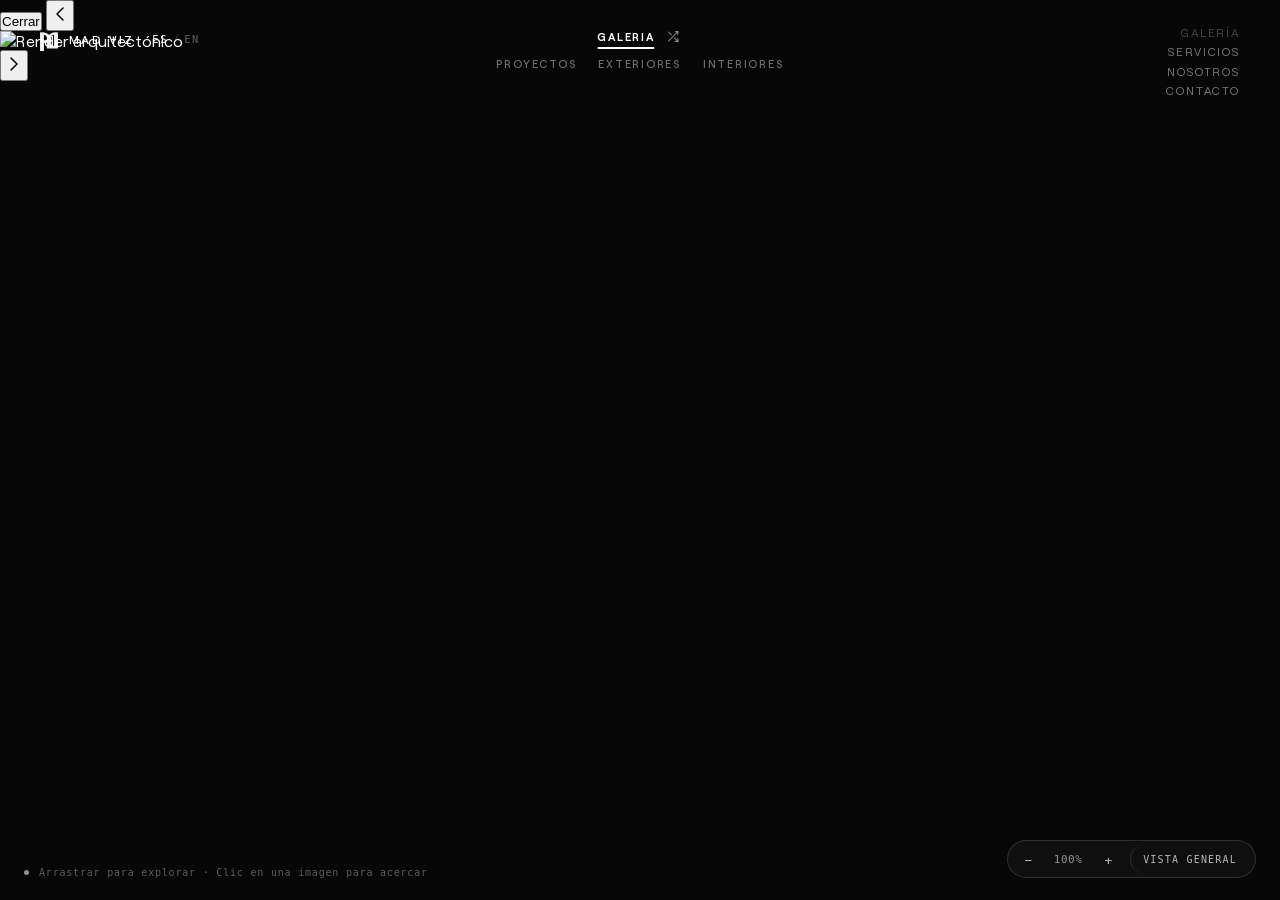
==== commit c004cb08: "chore: agregar etiqueta de Google (GTM-PK4GW3KR) en todas las paginas" ====
--- a/infinite-gallery/index.html
+++ b/infinite-gallery/index.html
@@ -1,6 +1,13 @@
 <!DOCTYPE html>
 <html lang="es">
 <head>
+  <!-- Google tag (gtag.js) -->
+  <script async src="https://www.googletagmanager.com/gtm.js?id=GTM-PK4GW3KR"></script>
+  <script>
+    window.dataLayer = window.dataLayer || [];
+    function gtag(){dataLayer.push(arguments);}
+    gtag('js', new Date());
+  </script>
   <meta charset="UTF-8">
   <meta name="viewport" content="width=device-width, initial-scale=1.0, maximum-scale=1.0, user-scalable=no">
   <meta name="description" content="Galería Espacial — MAD VIZ. Lienzo interactivo ajustado a la pantalla con 3 modos de organización: Por Proyecto, Aleatorio e Interiores / Exteriores.">
--- a/css/infinite-canvas.css
+++ b/css/infinite-canvas.css
@@ -63,264 +63,299 @@
 }
 
 /* ============================================================
-   CANVAS VIEWPORT & WORLD (Ajustado al tamaño de pantalla)
+   REACT BITS — 3D DOME GALLERY (SPHERICAL VIEWPORT & ITEMS)
    ============================================================ */
-.canvas-viewport {
-  position: absolute;
-  inset: 0;
+.sphere-root {
+  position: relative;
   width: 100vw;
   height: 100vh;
   overflow: hidden;
-  cursor: grab;
   background-color: var(--canvas-bg);
-  background-image: radial-gradient(var(--canvas-dot) 1px, transparent 1px);
-  background-size: 32px 32px;
-  background-position: 0 0;
-}
-
-.canvas-viewport.is-dragging {
-  cursor: grabbing;
-}
-
-.canvas-world {
-  position: absolute;
-  top: 0;
-  left: 0;
-  width: 0;
-  height: 0;
-  transform-origin: 0 0;
-  will-change: transform;
-  pointer-events: auto;
-}
-
-/* Etiquetas flotantes de sección (Aparecen en modo categorías o al enfocar) */
-.section-marker {
-  position: absolute;
-  font-family: var(--font-sans);
-  font-size: 11px;
-  font-weight: 500;
-  letter-spacing: 0.22em;
-  text-transform: uppercase;
-  color: rgba(255, 255, 255, 0.4);
-  pointer-events: none;
-  white-space: nowrap;
-  transition: opacity 0.4s ease, transform 0.4s ease;
-  display: flex;
-  align-items: center;
-  gap: 10px;
-}
-
-.section-marker::before {
-  content: '';
-  display: inline-block;
-  width: 14px;
-  height: 1px;
-  background: rgba(255, 255, 255, 0.3);
-}
-
-/* Título de proyecto — Oculto en vista general, emerge al seleccionar */
-.project-header-marker {
-  position: absolute;
-  display: flex;
-  align-items: baseline;
-  gap: 10px;
-  opacity: 0;
-  pointer-events: none;
-  transform: translateY(10px);
-  transition: opacity 0.4s cubic-bezier(0.16, 1, 0.3, 1), transform 0.4s cubic-bezier(0.16, 1, 0.3, 1);
-  white-space: nowrap;
-  z-index: 120;
-}
-
-.project-header-marker.is-visible {
-  opacity: 1;
-  pointer-events: auto;
-  transform: translateY(0);
-}
-
-.project-header-marker__num {
-  font-family: var(--font-mono);
-  font-size: 11px;
-  letter-spacing: 0.16em;
-  color: rgba(255, 255, 255, 0.45);
-}
-
-.project-header-marker__title {
-  font-size: clamp(1.2rem, 2vw, 1.6rem);
-  font-weight: 300;
-  letter-spacing: 0.08em;
-  text-transform: uppercase;
-  color: #ffffff;
-  text-shadow: 0 4px 18px rgba(0, 0, 0, 0.85);
-}
-
-/* ============================================================
-   SPATIAL ITEM (Sin texto inferior · Animación 3D · Transición fluida)
-   ============================================================ */
-.spatial-item {
-  position: absolute;
-  cursor: pointer;
+  --radius: 520px;
+  --viewer-pad: 72px;
+  --circ: calc(var(--radius) * 3.14159);
+  --rot-y: calc((360deg / var(--segments-x)) / 2);
+  --rot-x: calc((360deg / var(--segments-y)) / 2);
+  --item-width: calc(var(--circ) / var(--segments-x));
+  --item-height: calc(var(--circ) / var(--segments-y));
+}
+
+.sphere-root * {
+  box-sizing: border-box;
+}
+
+.sphere,
+.item,
+.item__image {
   transform-style: preserve-3d;
-  will-change: transform, left, top, width, height, box-shadow, filter, opacity;
-  /* Transición fluida al cambiar de modo de ordenamiento y asentamiento suave */
-  transition:
-    left 0.65s cubic-bezier(0.16, 1, 0.3, 1),
-    top 0.65s cubic-bezier(0.16, 1, 0.3, 1),
-    width 0.65s cubic-bezier(0.16, 1, 0.3, 1),
-    height 0.65s cubic-bezier(0.16, 1, 0.3, 1),
-    transform 0.16s cubic-bezier(0.2, 0.9, 0.3, 1),
-    box-shadow 0.25s ease,
-    filter 0.45s cubic-bezier(0.16, 1, 0.3, 1),
-    opacity 0.45s cubic-bezier(0.16, 1, 0.3, 1);
+}
+
+main.sphere-main {
+  position: absolute;
+  inset: 0;
+  display: grid;
+  place-items: center;
+  overflow: hidden;
+  touch-action: none;
   user-select: none;
   -webkit-user-select: none;
-}
-
-.spatial-item__card {
-  position: relative;
+  background: transparent;
+  z-index: 1;
+}
+
+.silk-canvas {
+  position: absolute;
+  inset: 0;
   width: 100%;
   height: 100%;
+  display: block;
+  pointer-events: none;
+  z-index: 0;
+}
+
+.stage {
+  width: 100%;
+  height: 100%;
+  display: grid;
+  place-items: center;
+  perspective: calc(var(--radius) * 2);
+  perspective-origin: 50% 50%;
+  contain: layout paint size;
+}
+
+.sphere {
+  transform: translateZ(calc(var(--radius) * -1));
+  will-change: transform;
+}
+
+.overlay,
+.overlay--blur {
+  position: absolute;
+  inset: 0;
+  margin: auto;
+  z-index: 3;
+  pointer-events: none;
+}
+
+.overlay {
+  background-image: radial-gradient(rgba(7, 7, 7, 0) 65%, var(--overlay-blur-color, #070707) 100%);
+}
+
+.overlay--blur {
+  -webkit-mask-image: radial-gradient(rgba(7, 7, 7, 0) 70%, var(--overlay-blur-color, #070707) 90%);
+  mask-image: radial-gradient(rgba(7, 7, 7, 0) 70%, var(--overlay-blur-color, #070707) 90%);
+  backdrop-filter: blur(3px);
+  -webkit-backdrop-filter: blur(3px);
+}
+
+.item {
+  width: calc(var(--item-width) * var(--item-size-x));
+  height: calc(var(--item-height) * var(--item-size-y));
+  position: absolute;
+  top: -999px;
+  bottom: -999px;
+  left: -999px;
+  right: -999px;
+  margin: auto;
+  transform-origin: 50% 50%;
+  backface-visibility: hidden;
+  transition: transform 300ms cubic-bezier(0.16, 1, 0.3, 1), opacity 350ms ease;
+  transform: rotateY(calc(var(--rot-y) * (var(--offset-x) + ((var(--item-size-x) - 1) / 2)) + var(--rot-y-delta, 0deg)))
+    rotateX(calc(var(--rot-x) * (var(--offset-y) - ((var(--item-size-y) - 1) / 2)) + var(--rot-x-delta, 0deg)))
+    translateZ(var(--radius));
+}
+
+.item.is-faded {
+  opacity: 0.18;
+}
+
+.item__image {
+  position: absolute;
+  display: block;
+  inset: 7px;
+  border-radius: var(--tile-radius, 16px);
   background: #111111;
-  box-shadow: 0 14px 34px rgba(0, 0, 0, 0.65), 0 0 0 1px rgba(255, 255, 255, 0.07);
   overflow: hidden;
-  border-radius: 2px;
-  transition: box-shadow 0.25s ease, border-color 0.25s ease;
-}
-
-.spatial-item__img {
+  backface-visibility: hidden;
+  transition: transform 300ms, box-shadow 300ms;
+  cursor: pointer;
+  -webkit-tap-highlight-color: transparent;
+  touch-action: manipulation;
+  pointer-events: auto;
+  -webkit-transform: translateZ(0);
+  transform: translateZ(0);
+  box-shadow: 0 10px 25px rgba(0, 0, 0, 0.6);
+}
+
+.item__image:hover {
+  box-shadow: 0 16px 36px rgba(0, 0, 0, 0.9), 0 0 0 1.5px rgba(255, 255, 255, 0.35);
+  transform: translateZ(8px) scale(1.03);
+}
+
+.item__image:focus {
+  outline: none;
+}
+
+.item__image img {
   width: 100%;
   height: 100%;
   object-fit: cover;
-  display: block;
-  pointer-events: none;
-  transition: transform 0.22s cubic-bezier(0.2, 0.9, 0.3, 1), filter 0.45s ease;
-  filter: brightness(0.96) contrast(1.02);
-}
-
-/* Brillo especular 3D tipo cresta de ola */
-.spatial-item__shine {
+  pointer-events: none;
+  backface-visibility: hidden;
+  filter: var(--image-filter, none);
+  transition: filter 0.3s ease, transform 0.3s ease;
+}
+
+.item__image:hover img {
+  transform: scale(1.05);
+}
+
+.viewer {
   position: absolute;
   inset: 0;
-  background: radial-gradient(circle at 50% 50%, rgba(255, 255, 255, 0.28) 0%, transparent 65%);
+  z-index: 20;
+  pointer-events: none;
+  display: flex;
+  align-items: center;
+  justify-content: center;
+  padding: var(--viewer-pad);
+}
+
+.viewer .frame {
+  width: min(720px, 86vw);
+  height: min(680px, 72vh);
+  max-width: 100%;
+  max-height: 100%;
+  border-radius: var(--enlarge-radius, 20px);
+  display: flex;
+}
+
+@media (max-width: 600px) {
+  .viewer .frame {
+    width: min(420px, 92vw);
+    height: min(460px, 66vh);
+  }
+}
+
+.viewer .scrim {
+  position: absolute;
+  inset: 0;
+  z-index: 10;
+  background: rgba(0, 0, 0, 0.72);
+  pointer-events: none;
   opacity: 0;
-  pointer-events: none;
-  transition: opacity 0.25s ease;
-  mix-blend-mode: overlay;
-}
-
-/* Hover 3D Atractivo estilo onda / ola */
-.spatial-item:hover {
-  z-index: 95 !important;
-}
-
-.spatial-item:hover .spatial-item__card {
-  box-shadow: 0 32px 75px rgba(0, 0, 0, 0.94), 0 0 0 1.5px rgba(255, 255, 255, 0.45);
-}
-
-.spatial-item:hover .spatial-item__img {
-  filter: brightness(1.08) contrast(1.06);
-}
-
-.spatial-item:hover .spatial-item__shine {
+  transition: opacity 450ms ease;
+  backdrop-filter: blur(10px);
+  -webkit-backdrop-filter: blur(10px);
+}
+
+.sphere-root[data-enlarging='true'] .viewer .scrim {
   opacity: 1;
-}
-
-/* Estado Enfocado (Click 1) — Completamente normal, centrada y sin rotación residual */
-.spatial-item.is-focused,
-.spatial-item.is-focused:hover {
-  z-index: 100 !important;
-  transform: translateZ(28px) !important;
-}
-
-.spatial-item.is-focused .spatial-item__card,
-.spatial-item.is-focused:hover .spatial-item__card {
-  box-shadow: 0 36px 85px rgba(0, 0, 0, 0.96), 0 0 0 2px rgba(255, 255, 255, 0.85);
-  transform: none !important;
-}
-
-.spatial-item.is-focused .spatial-item__img,
-.spatial-item.is-focused:hover .spatial-item__img {
-  transform: none !important;
-  filter: brightness(1.08) contrast(1.08);
-}
-
-/* Ítems ocultos en modos filtrados (Exteriores / Interiores) */
-.spatial-item.is-hidden {
-  opacity: 0 !important;
-  pointer-events: none !important;
-  transform: scale(0.35) !important;
-  transition: opacity 0.45s ease, transform 0.45s ease !important;
-}
-
-/* Al seleccionar una imagen: las demás se ponen en gris y con transparencia muy leve */
-.canvas-world.has-focused-item .spatial-item:not(.is-focused) {
-  filter: grayscale(100%) brightness(0.72);
-  opacity: 0.82;
-}
-
-.canvas-world.has-focused-item .spatial-item.is-focused {
-  filter: grayscale(0%) brightness(1.08);
-  opacity: 1;
-}
-
-/* TÍTULO DEL PROYECTO SOBRE LA IMAGEN (Superior Izquierda · Sin recuadro) */
-.spatial-item__project-tag {
-  position: absolute;
-  top: 14px;
-  left: 15px;
-  color: #ffffff;
+  pointer-events: all;
+  cursor: pointer;
+}
+
+.viewer .enlarge {
+  position: absolute;
+  z-index: 30;
+  border-radius: var(--enlarge-radius, 20px);
+  overflow: hidden;
+  transition:
+    transform 450ms cubic-bezier(0.16, 1, 0.3, 1),
+    opacity 450ms ease,
+    left 450ms cubic-bezier(0.16, 1, 0.3, 1),
+    top 450ms cubic-bezier(0.16, 1, 0.3, 1),
+    width 450ms cubic-bezier(0.16, 1, 0.3, 1),
+    height 450ms cubic-bezier(0.16, 1, 0.3, 1);
+  transform-origin: top left;
+  box-shadow: 0 25px 60px rgba(0, 0, 0, 0.9), 0 0 0 1px rgba(255, 255, 255, 0.2);
+}
+
+.viewer .enlarge img {
+  width: 100%;
+  height: 100%;
+  object-fit: cover;
+  filter: var(--image-filter, none);
+}
+
+.sphere-root .enlarge-closing img {
+  filter: var(--image-filter, none);
+}
+
+.edge-fade {
+  position: absolute;
+  left: 0;
+  right: 0;
+  height: 140px;
+  z-index: 5;
+  pointer-events: none;
+  background: linear-gradient(to bottom, transparent, var(--overlay-blur-color, #070707));
+}
+
+.edge-fade--top {
+  top: 0;
+  transform: rotate(180deg);
+}
+
+.edge-fade--bottom {
+  bottom: 0;
+}
+
+.enlarge-caption {
+  position: absolute;
+  bottom: 0;
+  left: 0;
+  right: 0;
+  padding: 30px 22px 18px 22px;
+  background: linear-gradient(to top, rgba(0, 0, 0, 0.88) 0%, rgba(0, 0, 0, 0.45) 60%, transparent 100%);
+  display: flex;
+  justify-content: space-between;
+  align-items: center;
   font-family: var(--font-sans);
-  font-size: 11px;
-  font-weight: 600;
+  font-size: 12px;
+  font-weight: 500;
   letter-spacing: 0.16em;
   text-transform: uppercase;
-  text-shadow:
-    0 1px 3px rgba(0, 0, 0, 1),
-    0 2px 8px rgba(0, 0, 0, 0.95),
-    0 4px 16px rgba(0, 0, 0, 0.9),
-    0 0 24px rgba(0, 0, 0, 0.85);
-  opacity: 0;
-  transform: translateY(-4px);
-  transition: opacity 0.28s ease, transform 0.28s cubic-bezier(0.16, 1, 0.3, 1);
-  pointer-events: none;
-  z-index: 25;
-  white-space: nowrap;
-  user-select: none;
-}
-
-.spatial-item.is-focused .spatial-item__project-tag {
-  opacity: 1;
-  transform: translateY(0);
-}
-
-/* LOGO DE FLECHITAS SIN RECUADRO NI TEXTO (Click 1 -> Indicador para Click 2) */
-.spatial-item__expand-icon {
-  position: absolute;
-  bottom: 12px;
-  right: 12px;
-  width: 20px;
-  height: 20px;
+  color: #ffffff;
+  pointer-events: none;
+  z-index: 2;
+  text-shadow: 0 2px 8px rgba(0, 0, 0, 0.9);
+}
+
+.enlarge-caption__brand {
+  font-family: var(--font-mono);
+  font-size: 10px;
+  letter-spacing: 0.18em;
+  color: rgba(255, 255, 255, 0.55);
+}
+
+.enlarge-close-btn {
+  position: absolute;
+  top: 14px;
+  right: 14px;
+  width: 32px;
+  height: 32px;
+  border-radius: 50%;
+  background: rgba(0, 0, 0, 0.55);
+  border: 1px solid rgba(255, 255, 255, 0.25);
+  color: #ffffff;
   display: flex;
   align-items: center;
   justify-content: center;
-  color: #ffffff;
-  filter: drop-shadow(0 2px 6px rgba(0, 0, 0, 0.9));
-  opacity: 0;
-  transform: scale(0.65);
-  transition: opacity 0.28s ease, transform 0.28s cubic-bezier(0.16, 1, 0.3, 1);
-  pointer-events: none;
-  z-index: 20;
-}
-
-.spatial-item__expand-icon svg {
-  width: 100%;
-  height: 100%;
-  display: block;
-}
-
-.spatial-item.is-focused .spatial-item__expand-icon {
-  opacity: 1;
-  transform: scale(1);
+  cursor: pointer;
+  z-index: 10;
+  transition: all 0.2s ease;
+  backdrop-filter: blur(6px);
+  -webkit-backdrop-filter: blur(6px);
+}
+
+.enlarge-close-btn:hover {
+  background: rgba(255, 255, 255, 0.25);
+  transform: scale(1.08);
+}
+
+body.dg-scroll-lock {
+  overflow: hidden !important;
 }
 
 /* ============================================================
@@ -779,8 +814,16 @@
   padding: 4px 6px;
   border-radius: 999px;
   pointer-events: auto;
-}
-
+  z-index: 1000;
+}
+
+.hud-zoom-ctrl {
+  display: flex;
+  align-items: center;
+  gap: 4px;
+}
+
+.hud-zoom-ctrl__btn,
 .hud__btn {
   background: transparent;
   border: none;
@@ -795,13 +838,16 @@
   justify-content: center;
   cursor: pointer;
   transition: all 0.18s ease;
-}
-
+  padding: 0;
+}
+
+.hud-zoom-ctrl__btn:hover,
 .hud__btn:hover {
   color: #fff;
   background: rgba(255, 255, 255, 0.12);
 }
 
+.hud-zoom-ctrl__label,
 .hud__zoom-label {
   font-family: var(--font-mono);
   font-size: 11px;
@@ -811,9 +857,14 @@
   color: rgba(255, 255, 255, 0.55);
 }
 
+.hud-zoom-ctrl__recenter,
 .hud__btn-recenter {
+  background: transparent;
+  border: none;
+  color: rgba(255, 255, 255, 0.7);
   width: auto;
   padding: 0 12px;
+  height: 28px;
   border-radius: 999px;
   font-size: 10px;
   letter-spacing: 0.12em;
@@ -821,125 +872,20 @@
   font-family: var(--font-mono);
   border-left: 1px solid rgba(255, 255, 255, 0.14);
   margin-left: 4px;
-}
-
-/* ============================================================
-   LIGHTBOX / MODAL PANTALLA COMPLETA (CLICK 2)
-   ============================================================ */
-.spatial-lightbox {
-  position: fixed;
-  inset: 0;
-  z-index: 2000;
-  background: rgba(4, 4, 4, 0.96);
-  backdrop-filter: blur(20px);
-  -webkit-backdrop-filter: blur(20px);
-  display: flex;
-  flex-direction: column;
+  cursor: pointer;
+  display: flex;
   align-items: center;
   justify-content: center;
-  opacity: 0;
-  pointer-events: none;
-  transition: opacity 0.3s cubic-bezier(0.16, 1, 0.3, 1);
-  padding: 3rem 2rem 2rem;
-  box-sizing: border-box;
-}
-
-.spatial-lightbox.is-open {
-  opacity: 1;
-  pointer-events: auto;
-}
-
-.spatial-lightbox__close {
-  position: absolute;
-  top: 24px;
-  right: 28px;
-  background: transparent;
-  border: 1px solid rgba(255, 255, 255, 0.15);
-  border-radius: 999px;
-  padding: 8px 18px;
-  font-family: var(--font-sans);
-  font-size: 11px;
-  font-weight: 500;
-  letter-spacing: 0.18em;
-  text-transform: uppercase;
-  color: rgba(255, 255, 255, 0.7);
-  cursor: pointer;
-  transition: all 0.2s ease;
-}
-
-.spatial-lightbox__close:hover {
-  color: #fff;
-  border-color: rgba(255, 255, 255, 0.5);
-  background: rgba(255, 255, 255, 0.1);
-}
-
-.spatial-lightbox__nav {
-  position: absolute;
-  top: 50%;
-  transform: translateY(-50%);
-  background: rgba(255, 255, 255, 0.04);
-  border: 1px solid rgba(255, 255, 255, 0.1);
-  color: rgba(255, 255, 255, 0.7);
-  width: 46px;
-  height: 46px;
-  border-radius: 50%;
-  display: flex;
-  align-items: center;
-  justify-content: center;
-  cursor: pointer;
-  transition: all 0.2s ease;
-  z-index: 10;
-}
-
-.spatial-lightbox__nav:hover {
+  transition: all 0.18s ease;
+}
+
+.hud-zoom-ctrl__recenter:hover,
+.hud__btn-recenter:hover {
   color: #fff;
   background: rgba(255, 255, 255, 0.12);
-  border-color: rgba(255, 255, 255, 0.35);
-}
-
-.spatial-lightbox__nav--prev { left: 24px; }
-.spatial-lightbox__nav--next { right: 24px; }
-
-.spatial-lightbox__stage {
-  max-width: 90vw;
-  max-height: 82vh;
-  display: flex;
-  flex-direction: column;
-  align-items: center;
-  justify-content: center;
-  position: relative;
-}
-
-.spatial-lightbox__img {
-  max-width: 100%;
-  max-height: 76vh;
-  object-fit: contain;
-  box-shadow: 0 25px 60px rgba(0, 0, 0, 0.9);
-  border-radius: 2px;
-  transition: opacity 0.25s ease;
-}
-
-.spatial-lightbox__info {
-  display: flex;
-  justify-content: space-between;
-  align-items: center;
-  width: 100%;
-  margin-top: 1rem;
-  font-family: var(--font-mono);
-  font-size: 11px;
-  letter-spacing: 0.1em;
-  color: rgba(255, 255, 255, 0.5);
-}
-
-.spatial-lightbox__title {
-  color: #ffffff;
-  text-transform: uppercase;
-  font-weight: 500;
-}
-
-.spatial-lightbox__counter {
-  color: rgba(255, 255, 255, 0.4);
-}
+}
+
+
 
 /* ============================================================
    RESPONSIVE DESIGN (PC & MOBILE)
